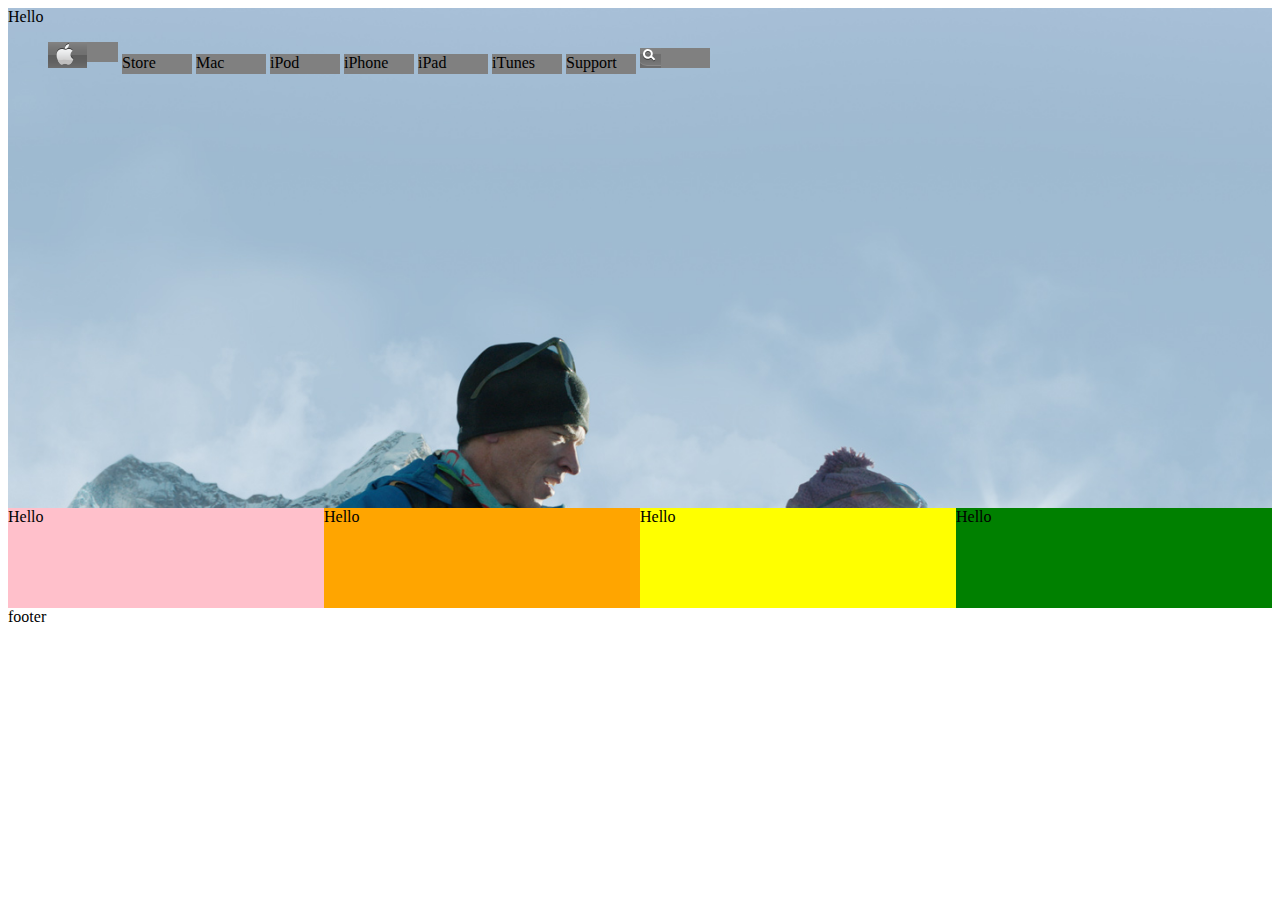
==== index.html @ dc45c8bf "just begun" ====
<!DOCTYPE html>
<html>
<head>
	<meta charset="utf-8">
	<link rel="stylesheet" type="text/css" href="style.css">
	<title>Building-with-backgrounds-and-gradients	</title>
</head>
<body>
<div id="main-body">Hello	
<ul class="menu">
	<li><img src="img/apple.png" alt="apple-img"></li>
	<li>Store</li>
<li>Mac</li>
<li>iPod</li>
<li>iPhone</li>
<li>iPad</li>
<li>iTunes</li>
<li>Support</li>
<li><img src="img/search.png" alt="search-img"></li>

</ul>
</div>

<div class="model1">Hello	</div>
<div class="model2">Hello	</div>
<div class="model3">Hello</div>
<div class="model4">	Hello</div>
<div class="footer">	footer</div>
</body>
</html>
---- style.css ----
body{
	
	/*background-color: white;*/
}

.menu {
	list-style-type:  none;
	
}
.menu li{
	display: inline-block;
	width: 70px;
	height: 20px;
	background-color: grey;
}
#main-body{
width: 100%;
height: 500px;
background-image: url("img/your_verse_hero.jpg");
background-repeat:no-repeat;
background-size: cover;
position: relative;
background-position: center;
}



.model1{
	width: 25%;
	height: 100px;
	background-color: pink;
	float: left;
}
.model2{
	width: 25%;
	height: 100px;
	background-color: orange;
	float: left;
}
.model3{
	width: 25%;
	height: 100px;
	background-color: yellow;
	float: left;
}
.model4{
	width: 25%;
	height: 100px;
	background-color: green;
	float: left;
}
.footer{
	width: 100%;
	height: 100px;
	background-color: black;
}
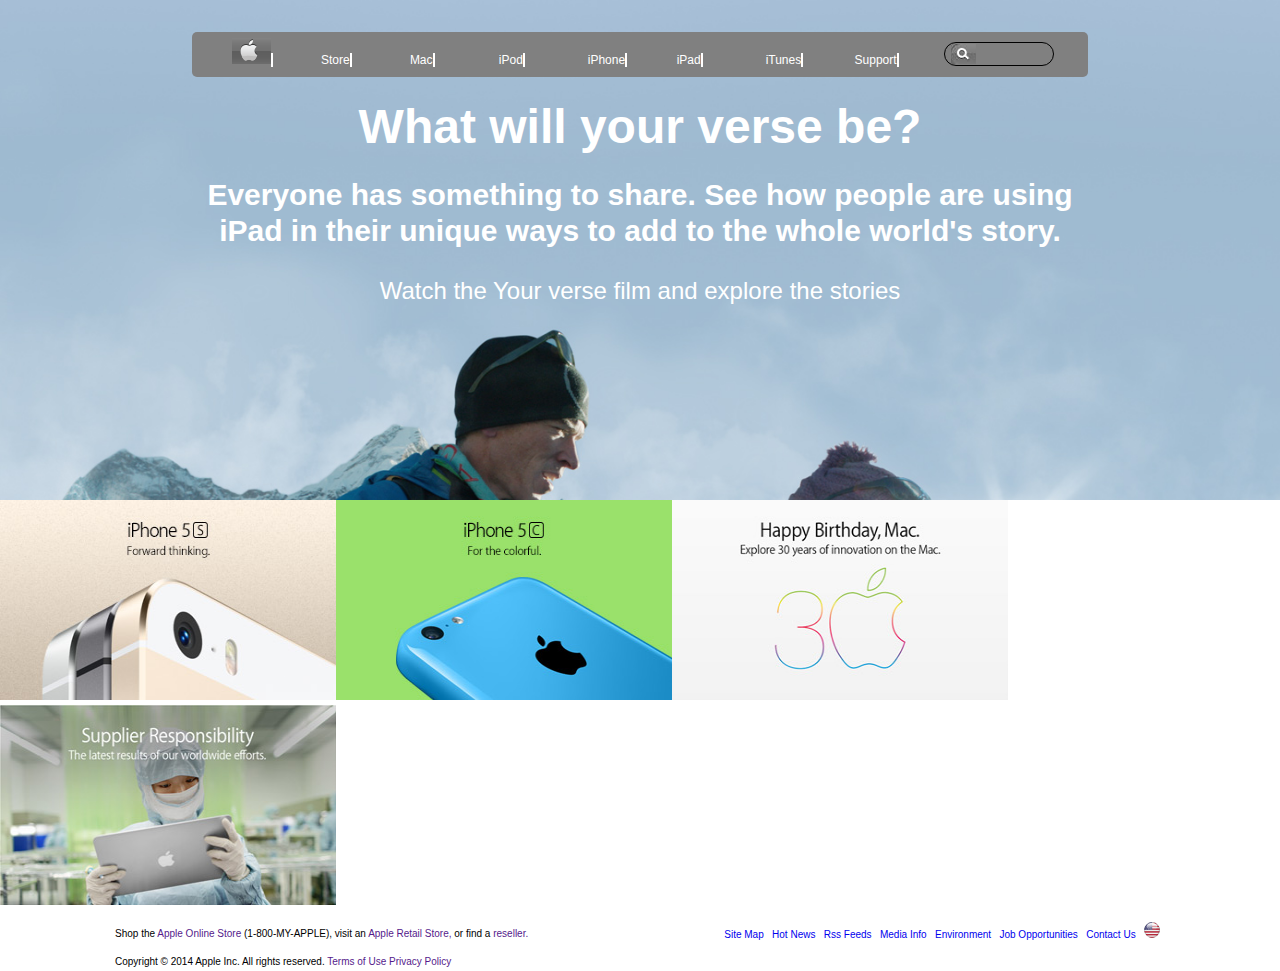
==== commit 382aad34: "edited the footer" ====
--- a/index.html
+++ b/index.html
@@ -1,30 +1,62 @@
 <!DOCTYPE html>
-<html>
+<html lang="en">
 <head>
 	<meta charset="utf-8">
 	<link rel="stylesheet" type="text/css" href="style.css">
-	<title>Building-with-backgrounds-and-gradients	</title>
+	<title>Building-with-backgrounds-and-gradients </title>
 </head>
+
 <body>
-<div id="main-body">Hello	
-<ul class="menu">
-	<li><img src="img/apple.png" alt="apple-img"></li>
-	<li>Store</li>
-<li>Mac</li>
-<li>iPod</li>
-<li>iPhone</li>
-<li>iPad</li>
-<li>iTunes</li>
-<li>Support</li>
-<li><img src="img/search.png" alt="search-img"></li>
+	<div class="main-body">
+		<div class="nav">
+			<ul class="menu">
+				<li><a href="#"><img src="img/apple.png" alt="apple-img"></a></li>
+				<li><a href="#">Store</a></li>
+				<li><a href="#">Mac</a></li>
+				<li><a href="#">iPod</a></li>
+				<li><a href="#">iPhone</a></li>
+				<li><a href="#">iPad</a></li>
+				<li><a href="#">iTunes</a></li>
+				<li><a href="#">Support</a></li>
+				<li><button><img src="img/search1.JPG" alt="search-img"></li></button>
 
-</ul>
-</div>
+			</ul>
+		</div>
+		<div class="header-text">
+			<h1>What will your verse be?</h1>
+			<h2>Everyone has something to share. See how people are using</h2>
+			<h2>iPad in their unique ways to add to the whole world's story.</h2>
+			<p>Watch the Your verse film and explore the stories<p>
+		</div>
+	</div>
+	<div class="model">
+		<div class="model1"><a href="#"><img src="img/iphone5s.jpg" width="336" height="200" alt="iphone5s"></a></div>
+		<div class="model2"><a href="#"><img src="img/iphone5c.jpg" width="336" height="200" alt="iphone5c"></a> </div>
+		<div class="model3"><a href="#"><img src="img/30_years.jpg" width="336" height="200" alt="30 years anniversery"></a></div>
+		<div class="model4"> <a href="#"><img src="img/responsibility.jpg" width="336" height="200" alt="Supplier responsibilty"></a></div>
+	</div>
+	<div class="footer"> 
+		<div class="footer-text">
+			<div class="left">
+				<p>Shop the <a href="">Apple Online Store</a> (1-800-MY-APPLE), visit an <a href="">Apple Retail Store,</a> or find a <a href="">reseller.</a></p>
+			</div>
+			<div class="right">
+				<ul>
+					<li><a href="#">Site Map</a></li>
+					<li><a href="#">Hot News</a></li>
+					<li><a href="#">Rss Feeds</a></li>
+					<li><a href="#">Media Info</a></li>
+					<li><a href="#">Environment</a></li>
+					<li><a href="#">Job Opportunities</a></li>
+					<li><a href="#">Contact Us</a></li>
+					<li class="right-img"><a href="#"><img src="img/usa.png" alt="USA"></a></li>
+				</ul>
+			</div>
+			<div class="bottom">
+				<p>Copyright © 2014 Apple Inc. All rights reserved. <a href="">Terms of Use </a> <a href="">Privacy Policy</a></p>
+			</div>
+		</div>
+	</div>
+</body>
 
-<div class="model1">Hello	</div>
-<div class="model2">Hello	</div>
-<div class="model3">Hello</div>
-<div class="model4">	Hello</div>
-<div class="footer">	footer</div>
-</body>
 </html>--- a/style.css
+++ b/style.css
@@ -1,19 +1,44 @@
 body{
-	
-	/*background-color: white;*/
+	margin: 0;
+	padding: 0;
+	font: 12px/18px "Lucida Grande", "Lucida Sans Unicode", Helvetica, Arial, Verdana, sans-serif;
 }
-
+.nav{
+	margin: 0 15% 0 15%;
+	width: 70%;
+	padding-top: 20px;
+}
 .menu {
 	list-style-type:  none;
-	
+	background-color: grey;
+	border-radius: 5px;
+	height: 45px;
 }
 .menu li{
 	display: inline-block;
-	width: 70px;
+	width: 10%;
 	height: 20px;
+	
+}
+.menu a{
+	text-decoration: none;
+	color: white;
+	border-width: 0 2px 0 0;
+	border-radius: 4px 0 0 4px;
+	border-style: solid;
+	text-align: center;
+}
+.menu button{
+	width: 110px;
 	background-color: grey;
+	margin-top: 10px;
+	border: 1px solid black;
+	border-radius: 15px;
 }
-#main-body{
+.menu button img{
+	float: left;
+}
+.main-body{
 width: 100%;
 height: 500px;
 background-image: url("img/your_verse_hero.jpg");
@@ -23,34 +48,60 @@
 background-position: center;
 }
 
-
-
-.model1{
-	width: 25%;
-	height: 100px;
-	background-color: pink;
-	float: left;
+.header-text{
+	text-align: center;
+	color:white;
+	font-size: 24px;
+    line-height: 36px;
 }
-.model2{
-	width: 25%;
-	height: 100px;
-	background-color: orange;
-	float: left;
+.header-text h2{
+	font-size: 30px;
+	font-style: normal;
+	margin: 0! important;
 }
-.model3{
-	width: 25%;
-	height: 100px;
-	background-color: yellow;
-	float: left;
-}
-.model4{
-	width: 25%;
-	height: 100px;
-	background-color: green;
+.model1, .model2, .model3, .model4{	
 	float: left;
 }
 .footer{
+	clear: left;
 	width: 100%;
-	height: 100px;
-	background-color: black;
+	height: 50px;
+	background-color: white;
+}
+.footer-text{
+	margin: 0 auto;
+    max-width: 1050px;
+}
+.left{
+	float: left;
+    clear: both;
+    width: 49%;
+	text-align: left;
+	font-size: 10px;
+	margin-top:5px;
+}
+.left a{
+	text-decoration: none;
+}
+.right {
+    float: right;
+    width: 51%;
+    text-align: right;
+}
+.right li{
+	list-style: none;
+	display: inline;
+	margin-right: 5px;
+}
+
+.right a{
+	text-decoration: none;
+	font-size: 10px;
+}
+.bottom{
+	font-size: 10px;
+	margin-bottom: 20px;
+}
+.bottom a{
+	text-decoration: none;
 }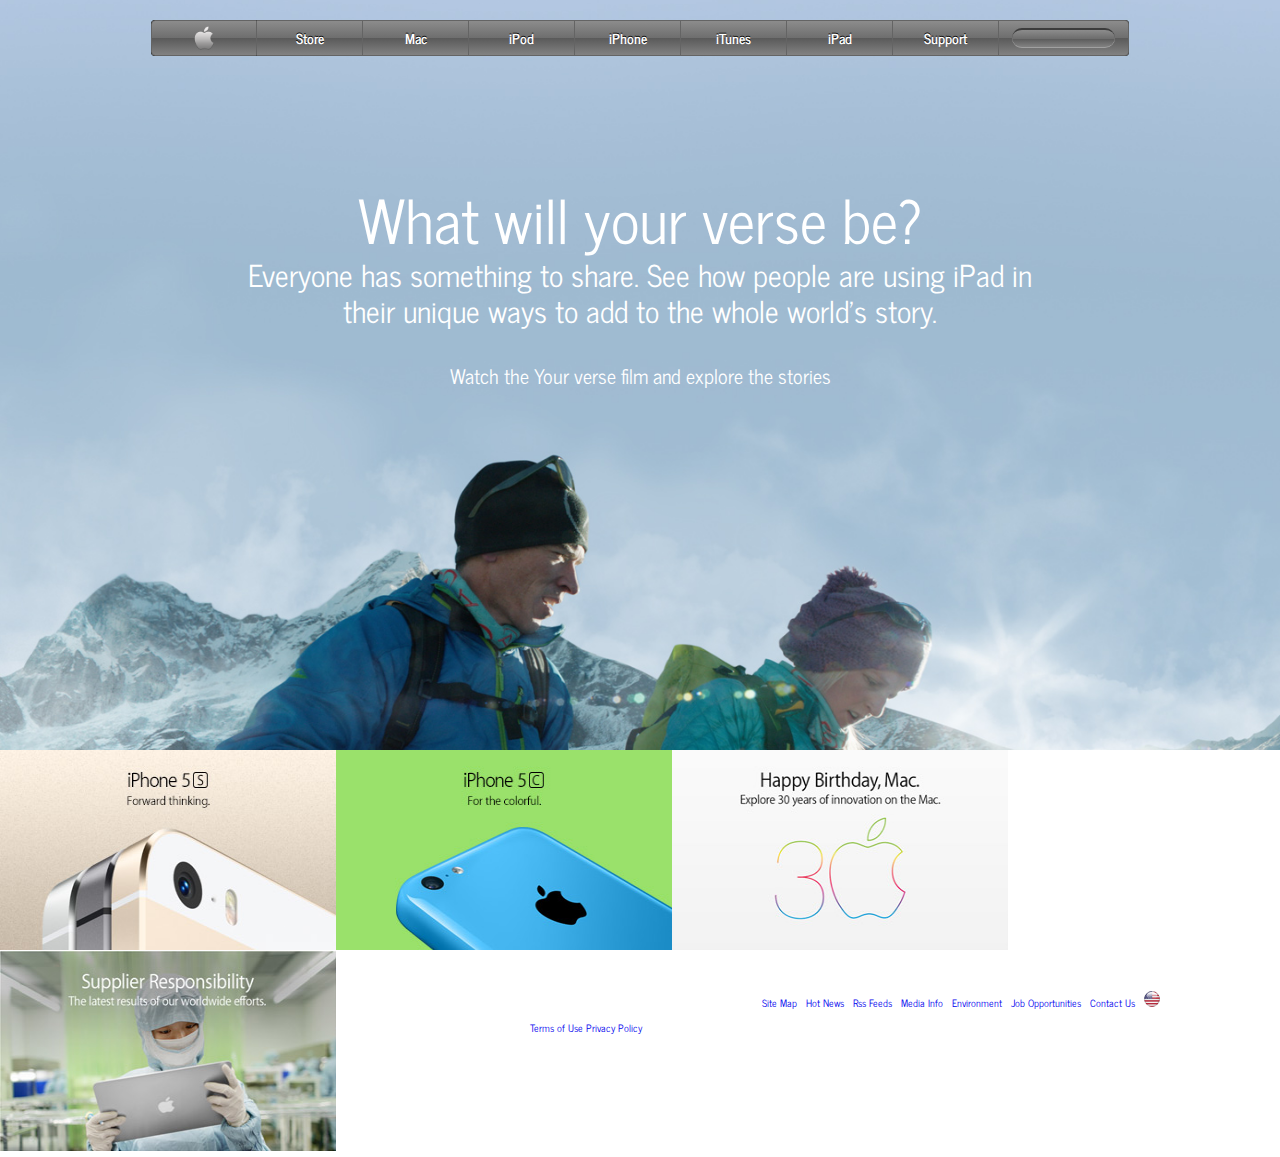
==== commit e1367532: "completed" ====
--- a/index.html
+++ b/index.html
@@ -2,33 +2,38 @@
 <html lang="en">
 <head>
 	<meta charset="utf-8">
+	<link rel="stylesheet" type="text/css" href="reset.css">
+	<link href="https://fonts.googleapis.com/css?family=News+Cycle" rel="stylesheet">
 	<link rel="stylesheet" type="text/css" href="style.css">
+
 	<title>Building-with-backgrounds-and-gradients </title>
 </head>
 
 <body>
-	<div class="main-body">
-		<div class="nav">
-			<ul class="menu">
-				<li><a href="#"><img src="img/apple.png" alt="apple-img"></a></li>
-				<li><a href="#">Store</a></li>
-				<li><a href="#">Mac</a></li>
-				<li><a href="#">iPod</a></li>
-				<li><a href="#">iPhone</a></li>
-				<li><a href="#">iPad</a></li>
-				<li><a href="#">iTunes</a></li>
-				<li><a href="#">Support</a></li>
-				<li><button><img src="img/search1.JPG" alt="search-img"></li></button>
+	<div class="container">
+	 <div class="main-body">
+		<div id="header">
+		<ul>
+          <li><img src="img/logo.png"></li>
+          <li><span>Store</span></li>
+          <li><span>Mac</span></li>
+          <li><span>iPod</span></li>
+          <li><span>iPhone</span></li>
+          <li><span>iTunes</span></li>
+          <li><span>iPad</span></li>
+          <li><span>Support</span></li>
+          <li><input type="search" name="search" ></li>
+        </ul>
+        </div>
+		<div class="header-text">
 
-			</ul>
-		</div>
-		<div class="header-text">
 			<h1>What will your verse be?</h1>
-			<h2>Everyone has something to share. See how people are using</h2>
-			<h2>iPad in their unique ways to add to the whole world's story.</h2>
-			<p>Watch the Your verse film and explore the stories<p>
+			<h2 >Everyone has something to share. See how people are using
+			 iPad in their unique ways to add to the whole world's story.</h2>
+			<h3 >Watch the Your verse film and explore the stories</h3>
 		</div>
 	</div>
+
 	<div class="model">
 		<div class="model1"><a href="#"><img src="img/iphone5s.jpg" width="336" height="200" alt="iphone5s"></a></div>
 		<div class="model2"><a href="#"><img src="img/iphone5c.jpg" width="336" height="200" alt="iphone5c"></a> </div>
@@ -38,7 +43,8 @@
 	<div class="footer"> 
 		<div class="footer-text">
 			<div class="left">
-				<p>Shop the <a href="">Apple Online Store</a> (1-800-MY-APPLE), visit an <a href="">Apple Retail Store,</a> or find a <a href="">reseller.</a></p>
+				<h5>Shop the Apple Online Store (1-800-MY-APPLE), visit an Apple Retail Store, or find a reseller.</h5>
+				<!--<p>Shop the <a href="#">Apple Online Store</a> (1-800-MY-APPLE), visit an <a href="#">Apple Retail Store,</a> or find a <a href="#">reseller.</a></p>-->
 			</div>
 			<div class="right">
 				<ul>
@@ -53,10 +59,12 @@
 				</ul>
 			</div>
 			<div class="bottom">
-				<p>Copyright © 2014 Apple Inc. All rights reserved. <a href="">Terms of Use </a> <a href="">Privacy Policy</a></p>
+				<p>Copyright © 2014 Apple Inc. All rights reserved. <a href="#">Terms of Use </a> <a href="#">Privacy Policy</a></p>
 			</div>
+			
 		</div>
 	</div>
+</div>
 </body>
 
 </html>--- a/style.css
+++ b/style.css
@@ -1,69 +1,149 @@
-body{
-	margin: 0;
-	padding: 0;
-	font: 12px/18px "Lucida Grande", "Lucida Sans Unicode", Helvetica, Arial, Verdana, sans-serif;
+
+* {
+    box-sizing: border-box;
 }
-.nav{
-	margin: 0 15% 0 15%;
-	width: 70%;
-	padding-top: 20px;
+
+body {
+        position: relative;
+        width: 100%;
+        min-width: 1000px;
+        /*font: 12px/18px "Lucida Grande", "Lucida Sans Unicode", Helvetica, Arial, Verdana, sans-serif;
+*/
+        font-family: "news cycle";
+        color: #fff;
+} 
+a {
+    text-decoration: none;
 }
-.menu {
-	list-style-type:  none;
-	background-color: grey;
-	border-radius: 5px;
-	height: 45px;
+
+.container{
+    width: 100%;
+    margin:0 auto; 
+}  
+
+#header {
+    position: absolute;
+    top: 20px;
+    left: 0;
+    right: 0;
+    display: flex;
+    justify-content: center;
+  }
+  
+  #header ul {
+    display: flex;
+    flex-flow: row;
+    background-color:#000;
+    border-radius: 4px;
+  }
+  
+  #header li {
+    display: flex;
+    justify-content: center;
+    align-items: center;
+    width: 106px;
+    height: 36px;
+    font-size: 14px;
+    font-weight: bold;
+    text-shadow: 0 -1px black;
+    background: linear-gradient(rgb(140,140,140), rgb(110,110,110) 50%, rgb(90,90,90) 51%, rgb(130,130,130));
+    border: 1px solid rgb(100,100,100);
+    border-left: none;
+  }
+  
+  #header li:hover {
+    opacity:0.7;
+  }
+  
+  #header li:first-of-type {
+    border-radius: 4px 0 0 4px;
+    border-left: 1px solid rgb(100,100,100);
+  }
+  
+  #header li:last-of-type {
+    width: 130px;
+    border: 1px solid rgb(100,100,100);
+    border-left: none;
+    border-radius: 0 4px 4px 0;
+  }
+  
+  #header li:last-of-type:hover {
+    opacity: 1;
+  }
+ 
+ img[src$="logo.png"] {
+    height: 70%;
+  }
+input[name="search"] {
+    width: 80%;
+    color: #fff;
+    border: none;
+    border-radius: 12px;
+    border-top: 2px solid rgb(60,60,60);
+    border-bottom: 1px solid rgb(160,160,160);
+    background: linear-gradient(rgb(140,140,140), rgb(110,110,110) 50%, rgb(90,90,90) 51%, rgb(130,130,130));
+    outline: none;
+  }
+  ::placeholder {
+    padding: 5px;
+    color: #fff;
+    font-weight: bold;
+  }
+.main-body{
+width: 100%;
+height: 750px;
+background-image: url("img/your_verse_hero.jpg");
+background-repeat:no-repeat;
+background-size: 100%;
+position: relative;
+background-position: center;
+padding: 0px 0px 10px 0px;
+margin-top: 0px;
+padding-bottom: 500px;
+
 }
-.menu li{
-	display: inline-block;
-	width: 10%;
-	height: 20px;
+.header-text{
+position: absolute;
+top: 200px;
+width: 100%;
+	text-align: center;
+	color:white;
+	font-size: 44px;
+    line-height: 36px;
+    font-weight: 5px;
+
+}
+h1 {
+	font-size: 60px;
+	font-weight: 100px;
 	
-}
-.menu a{
-	text-decoration: none;
-	color: white;
-	border-width: 0 2px 0 0;
-	border-radius: 4px 0 0 4px;
-	border-style: solid;
 	text-align: center;
 }
-.menu button{
-	width: 110px;
-	background-color: grey;
-	margin-top: 10px;
-	border: 1px solid black;
-	border-radius: 15px;
+h2{
+	width: 65%;
+	margin: 20px auto;
+    text-align: center;
+    font-size: 30px;
+    font-weight: 300;
+    
 }
-.menu button img{
-	float: left;
-}
-.main-body{
-width: 100%;
-height: 500px;
-background-image: url("img/your_verse_hero.jpg");
-background-repeat:no-repeat;
-background-size: cover;
-position: relative;
-background-position: center;
+h3{
+	margin: 1.5em;
+    font-size: 20px;
+    font-weight: 200;
+    text-align: center;
 }
 
-.header-text{
-	text-align: center;
-	color:white;
-	font-size: 24px;
-    line-height: 36px;
-}
-.header-text h2{
-	font-size: 30px;
-	font-style: normal;
-	margin: 0! important;
+.header{
+	margin-top: 100px;
 }
 .model1, .model2, .model3, .model4{	
 	float: left;
 }
+
+
 .footer{
-	clear: left;
+	/*clear: left;*/
 	width: 100%;
 	height: 50px;
 	background-color: white;
@@ -74,19 +154,23 @@
 }
 .left{
 	float: left;
-    clear: both;
+    /*clear: both;*/
     width: 49%;
 	text-align: left;
 	font-size: 10px;
-	margin-top:5px;
+	margin-top:15px;
 }
 .left a{
 	text-decoration: none;
+}
+h5{
+	font-size: 10px;
 }
 .right {
     float: right;
     width: 51%;
     text-align: right;
+    	margin-top:15px;
 }
 .right li{
 	list-style: none;
@@ -101,7 +185,14 @@
 .bottom{
 	font-size: 10px;
 	margin-bottom: 20px;
+		margin-top:15px;
+		float: left;
+
 }
 .bottom a{
 	text-decoration: none;
+	font-size: 10px;
+}
+.bottom p{
+font-size: 10px !important;
 }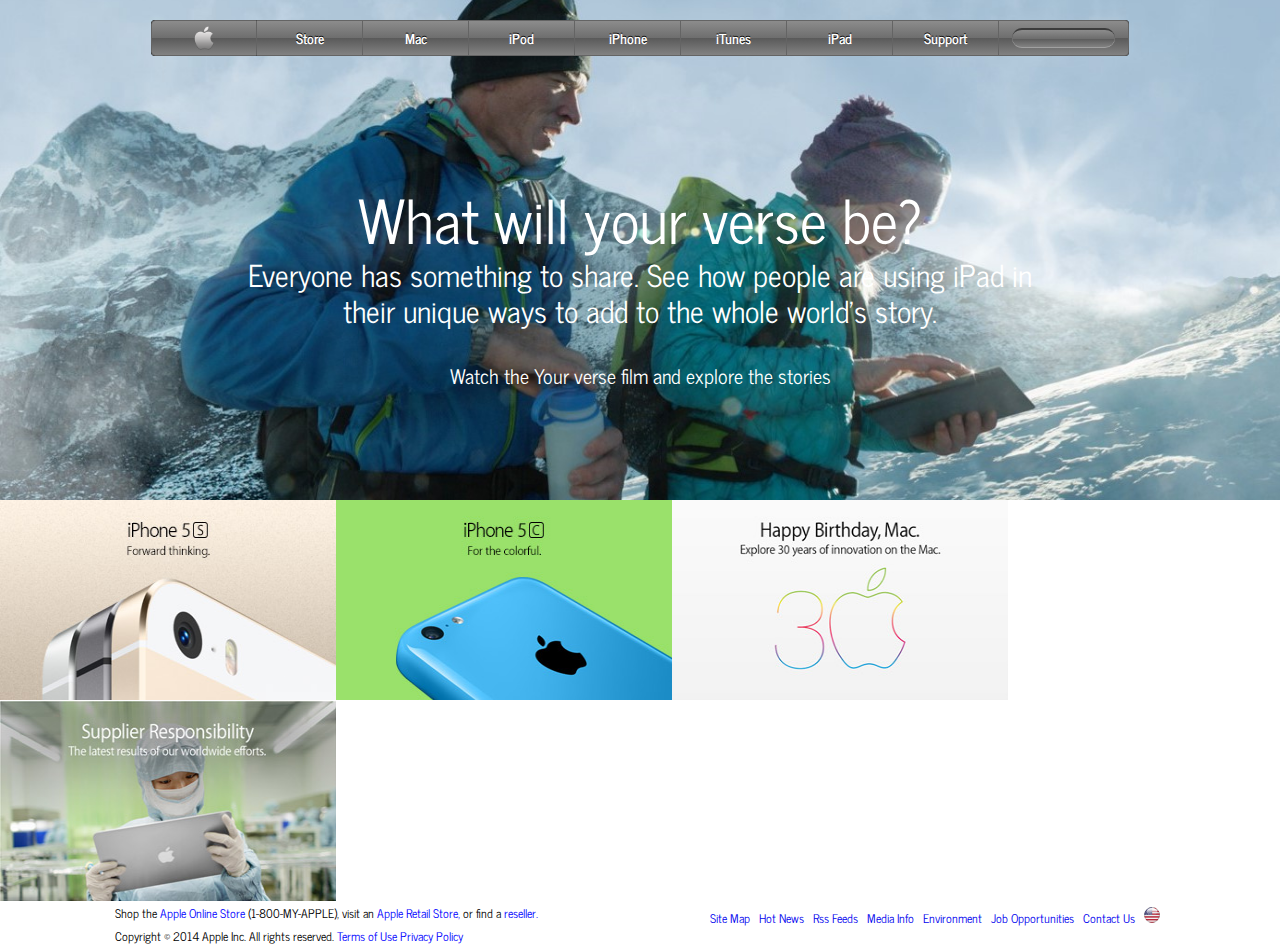
==== commit b52e43bc: "Finished" ====
--- a/index.html
+++ b/index.html
@@ -30,7 +30,7 @@
 			<h1>What will your verse be?</h1>
 			<h2 >Everyone has something to share. See how people are using
 			 iPad in their unique ways to add to the whole world's story.</h2>
-			<h3 >Watch the Your verse film and explore the stories</h3>
+			<h3 ><a href="#">Watch the Your verse film and explore the stories</a></h3>
 		</div>
 	</div>
 
@@ -40,11 +40,12 @@
 		<div class="model3"><a href="#"><img src="img/30_years.jpg" width="336" height="200" alt="30 years anniversery"></a></div>
 		<div class="model4"> <a href="#"><img src="img/responsibility.jpg" width="336" height="200" alt="Supplier responsibilty"></a></div>
 	</div>
+
 	<div class="footer"> 
 		<div class="footer-text">
+			<div>
 			<div class="left">
-				<h5>Shop the Apple Online Store (1-800-MY-APPLE), visit an Apple Retail Store, or find a reseller.</h5>
-				<!--<p>Shop the <a href="#">Apple Online Store</a> (1-800-MY-APPLE), visit an <a href="#">Apple Retail Store,</a> or find a <a href="#">reseller.</a></p>-->
+				<p>Shop the <a href="">Apple Online Store</a> (1-800-MY-APPLE), visit an <a href="">Apple Retail Store,</a> or find a <a href="">reseller.</a></p>
 			</div>
 			<div class="right">
 				<ul>
@@ -58,10 +59,10 @@
 					<li class="right-img"><a href="#"><img src="img/usa.png" alt="USA"></a></li>
 				</ul>
 			</div>
+		</div>
 			<div class="bottom">
-				<p>Copyright © 2014 Apple Inc. All rights reserved. <a href="#">Terms of Use </a> <a href="#">Privacy Policy</a></p>
+				<p>Copyright © 2014 Apple Inc. All rights reserved. <a href="">Terms of Use </a> <a href="">Privacy Policy</a></p>
 			</div>
-			
 		</div>
 	</div>
 </div>
--- a/style.css
+++ b/style.css
@@ -91,8 +91,7 @@
   }
 .main-body{
 width: 100%;
-height: 750px;
-background-image: url("img/your_verse_hero.jpg");
+background-image: url("img/hero.jpg");
 background-repeat:no-repeat;
 background-size: 100%;
 position: relative;
@@ -133,7 +132,13 @@
     font-weight: 200;
     text-align: center;
 }
-
+h3 a{
+	color: white;
+	text-decoration: none;
+}
+h3 a:hover{
+	text-decoration: underline;
+}
 .header{
 	margin-top: 100px;
 }
@@ -143,7 +148,8 @@
 
 
 .footer{
-	/*clear: left;*/
+	color: black;
+	clear: left;
 	width: 100%;
 	height: 50px;
 	background-color: white;
@@ -153,24 +159,22 @@
     max-width: 1050px;
 }
 .left{
+	clear: both;
 	float: left;
-    /*clear: both;*/
     width: 49%;
 	text-align: left;
-	font-size: 10px;
-	margin-top:15px;
+	font-size: 12px;
+	margin-top:5px;
 }
 .left a{
 	text-decoration: none;
-}
-h5{
-	font-size: 10px;
+	color: blue;
 }
 .right {
     float: right;
     width: 51%;
-    text-align: right;
-    	margin-top:15px;
+	text-align: right;
+	margin-top:5px;
 }
 .right li{
 	list-style: none;
@@ -180,19 +184,15 @@
 
 .right a{
 	text-decoration: none;
-	font-size: 10px;
+	font-size: 12px;
 }
 .bottom{
-	font-size: 10px;
+	clear: both;
+	line-height: 2;
+	font-size: 12px;
 	margin-bottom: 20px;
-		margin-top:15px;
-		float: left;
-
 }
 .bottom a{
 	text-decoration: none;
-	font-size: 10px;
-}
-.bottom p{
-font-size: 10px !important;
+	color: blue;
 }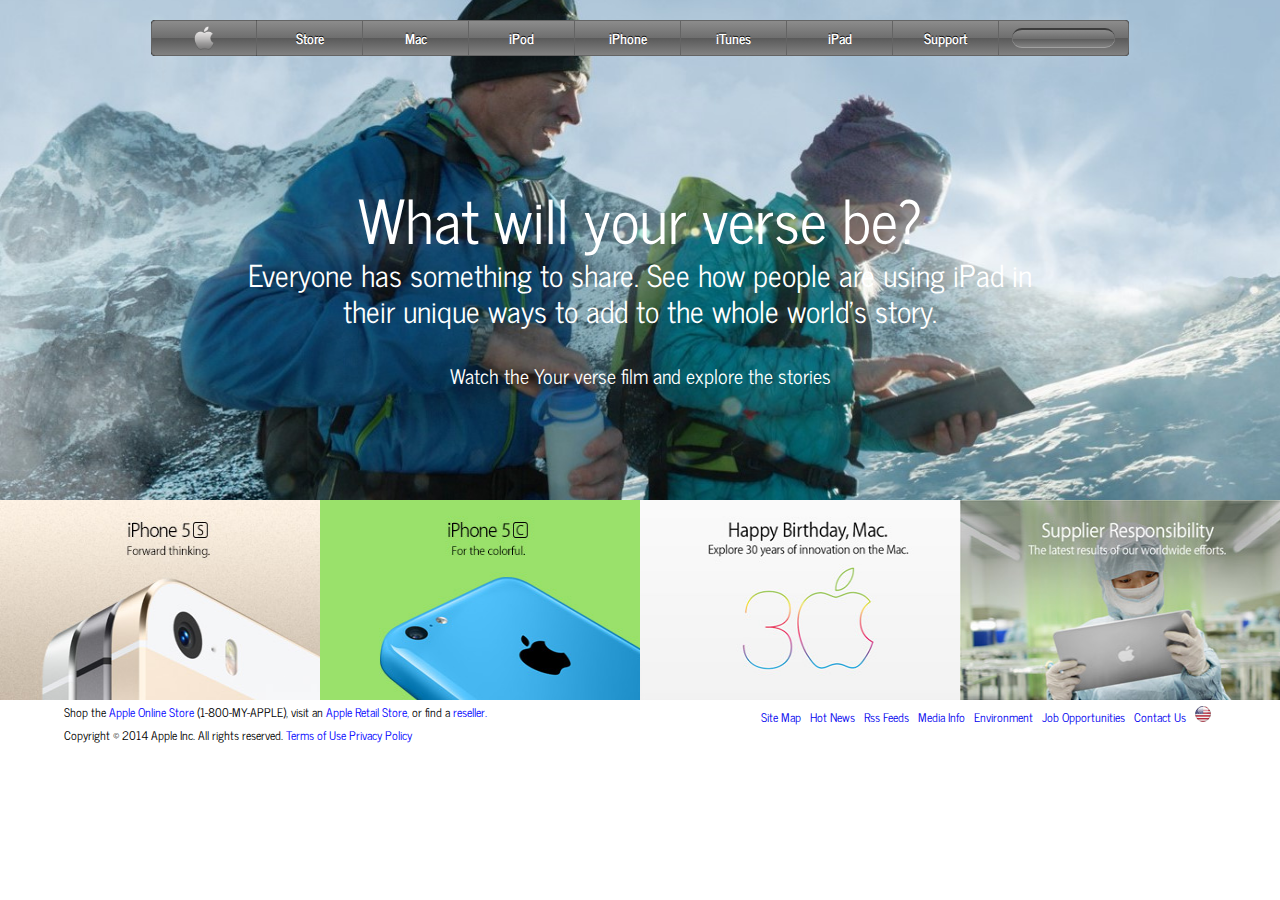
==== commit f784d03a: "corrected comments" ====
--- a/index.html
+++ b/index.html
@@ -2,9 +2,9 @@
 <html lang="en">
 <head>
 	<meta charset="utf-8">
-	<link rel="stylesheet" type="text/css" href="reset.css">
+	<link rel="stylesheet" type="text/css" href="css/assets/reset.css">
 	<link href="https://fonts.googleapis.com/css?family=News+Cycle" rel="stylesheet">
-	<link rel="stylesheet" type="text/css" href="style.css">
+	<link rel="stylesheet" type="text/css" href="css/assets/style.css">
 
 	<title>Building-with-backgrounds-and-gradients </title>
 </head>
@@ -14,7 +14,7 @@
 	 <div class="main-body">
 		<div id="header">
 		<ul>
-          <li><img src="img/logo.png"></li>
+          <li><img src="img/logo.png" alt="Logo"></li>
           <li><span>Store</span></li>
           <li><span>Mac</span></li>
           <li><span>iPod</span></li>
--- a/css/assets/style.css
+++ b/css/assets/style.css
@@ -0,0 +1,202 @@
+
+* {
+    box-sizing: border-box;
+}
+
+body {
+        position: relative;
+        width: 100%;
+        min-width: 1000px;
+        /*font: 12px/18px "Lucida Grande", "Lucida Sans Unicode", Helvetica, Arial, Verdana, sans-serif;
+*/
+        font-family: "news cycle";
+        color: #fff;
+} 
+a {
+    text-decoration: none;
+}
+
+.container{
+    width: 100%;
+    margin:0 auto; 
+}  
+
+#header {
+    position: absolute;
+    top: 20px;
+    left: 0;
+    right: 0;
+    display: flex;
+    justify-content: center;
+  }
+  
+  #header ul {
+    display: flex;
+    flex-flow: row;
+    background-color:#000;
+    border-radius: 4px;
+  }
+  
+  #header li {
+    display: flex;
+    justify-content: center;
+    align-items: center;
+    width: 106px;
+    height: 36px;
+    font-size: 14px;
+    font-weight: bold;
+    text-shadow: 0 -1px black;
+    background: linear-gradient(rgb(140,140,140), rgb(110,110,110) 50%, rgb(90,90,90) 51%, rgb(130,130,130));
+    border: 1px solid rgb(100,100,100);
+    border-left: none;
+  }
+  
+  #header li:hover {
+    opacity:0.7;
+  }
+  
+  #header li:first-of-type {
+    border-radius: 4px 0 0 4px;
+    border-left: 1px solid rgb(100,100,100);
+  }
+  
+  #header li:last-of-type {
+    width: 130px;
+    border: 1px solid rgb(100,100,100);
+    border-left: none;
+    border-radius: 0 4px 4px 0;
+  }
+  
+  #header li:last-of-type:hover {
+    opacity: 1;
+  }
+ 
+ img[src$="logo.png"] {
+    height: 70%;
+  }
+input[name="search"] {
+    width: 80%;
+    color: #fff;
+    border: none;
+    border-radius: 12px;
+    border-top: 2px solid rgb(60,60,60);
+    border-bottom: 1px solid rgb(160,160,160);
+    background: linear-gradient(rgb(140,140,140), rgb(110,110,110) 50%, rgb(90,90,90) 51%, rgb(130,130,130));
+    outline: none;
+  }
+  ::placeholder {
+    padding: 5px;
+    color: #fff;
+    font-weight: bold;
+  }
+.main-body{
+width: 100%;
+background-image: url("../../img/hero.jpg");
+background-repeat:no-repeat;
+background-size: 100%;
+position: relative;
+background-position: center;
+padding: 0px 0px 10px 0px;
+margin-top: 0px;
+padding-bottom: 500px;
+
+}
+.header-text{
+position: absolute;
+top: 200px;
+width: 100%;
+	text-align: center;
+	color:white;
+	font-size: 44px;
+    line-height: 36px;
+    font-weight: 5px;
+
+}
+h1 {
+	font-size: 60px;
+	font-weight: 100px;
+	
+	text-align: center;
+}
+h2{
+	width: 65%;
+	margin: 20px auto;
+    text-align: center;
+    font-size: 30px;
+    font-weight: 300;
+    
+}
+h3{
+	margin: 1.5em;
+    font-size: 20px;
+    font-weight: 200;
+    text-align: center;
+}
+h3 a{
+	color: white;
+	text-decoration: none;
+}
+h3 a:hover{
+	text-decoration: underline;
+}
+.header{
+	margin-top: 100px;
+}
+.model1, .model2, .model3, .model4{	
+  float: left;
+  width: 25%;
+}
+
+
+.footer{
+	color: black;
+	clear: left;
+	width: 100%;
+	height: 50px;
+	background-color: white;
+}
+.footer-text{
+	margin: 0 auto;
+  /* max-width: 1050px; */
+}
+.left{
+	clear: both;
+	float: left;
+  width: 49%;
+	text-align: left;
+	font-size: 12px;
+  margin-top:5px;
+  padding-left: 5%;
+}
+.left a{
+	text-decoration: none;
+	color: blue;
+}
+.right {
+    float: right;
+    width: 51%;
+	text-align: right;
+  margin-top:5px;
+  padding-right: 5%;
+}
+.right li{
+	list-style: none;
+	display: inline;
+	margin-right: 5px;
+}
+
+.right a{
+	text-decoration: none;
+	font-size: 12px;
+}
+.bottom{
+	clear: both;
+	line-height: 2;
+	font-size: 12px;
+  margin-bottom: 20px;
+  padding-left: 5%;
+}
+.bottom a{
+	text-decoration: none;
+	color: blue;
+}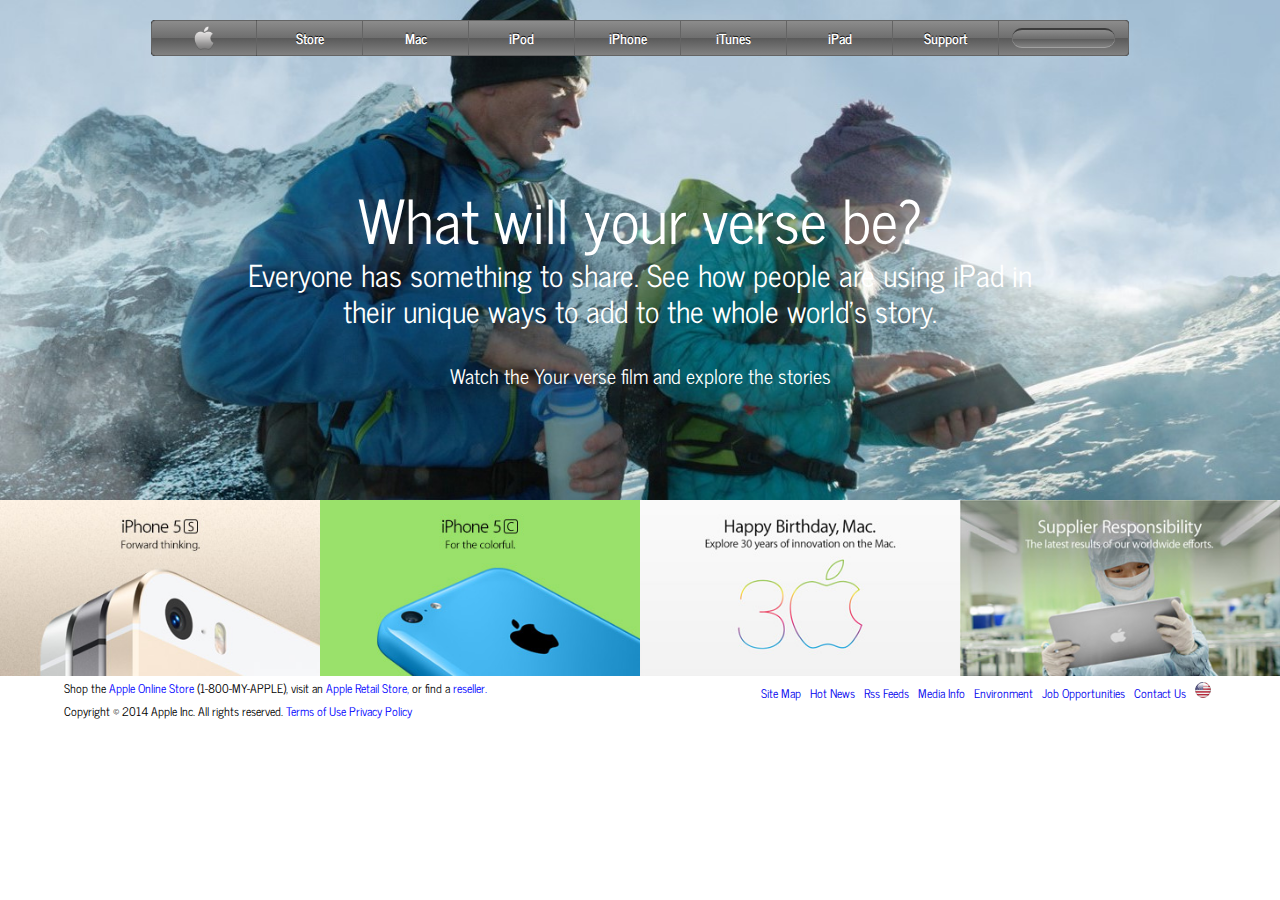
==== commit b1a0b497: "corrected comments" ====
--- a/index.html
+++ b/index.html
@@ -14,7 +14,7 @@
 	 <div class="main-body">
 		<div id="header">
 		<ul>
-          <li><img src="img/logo.png" alt="Logo"></li>
+          <li><img src="css/assets/img/logo.png" alt="Logo"></li>
           <li><span>Store</span></li>
           <li><span>Mac</span></li>
           <li><span>iPod</span></li>
@@ -35,10 +35,10 @@
 	</div>
 
 	<div class="model">
-		<div class="model1"><a href="#"><img src="img/iphone5s.jpg" width="336" height="200" alt="iphone5s"></a></div>
-		<div class="model2"><a href="#"><img src="img/iphone5c.jpg" width="336" height="200" alt="iphone5c"></a> </div>
-		<div class="model3"><a href="#"><img src="img/30_years.jpg" width="336" height="200" alt="30 years anniversery"></a></div>
-		<div class="model4"> <a href="#"><img src="img/responsibility.jpg" width="336" height="200" alt="Supplier responsibilty"></a></div>
+		<div class="model1"><a href="#"><img src="css/assets/img/iphone5s.jpg" alt="iphone5s"></a></div>
+		<div class="model2"><a href="#"><img src="css/assets/img/iphone5c.jpg"  alt="iphone5c"></a> </div>
+		<div class="model3"><a href="#"><img src="css/assets/img/30_years.jpg"  alt="30 years anniversery"></a></div>
+		<div class="model4"> <a href="#"><img src="css/assets/img/responsibility.jpg" alt="Supplier responsibilty"></a></div>
 	</div>
 
 	<div class="footer"> 
@@ -56,7 +56,7 @@
 					<li><a href="#">Environment</a></li>
 					<li><a href="#">Job Opportunities</a></li>
 					<li><a href="#">Contact Us</a></li>
-					<li class="right-img"><a href="#"><img src="img/usa.png" alt="USA"></a></li>
+					<li class="right-img"><a href="#"><img src="css/assets/img/usa.png" alt="USA"></a></li>
 				</ul>
 			</div>
 		</div>
--- a/css/assets/style.css
+++ b/css/assets/style.css
@@ -6,6 +6,7 @@
 body {
         position: relative;
         width: 100%;
+        height: 100%;
         min-width: 1000px;
         /*font: 12px/18px "Lucida Grande", "Lucida Sans Unicode", Helvetica, Arial, Verdana, sans-serif;
 */
@@ -91,15 +92,14 @@
   }
 .main-body{
 width: 100%;
-background-image: url("../../img/hero.jpg");
+background-image: url("img/hero.jpg");
 background-repeat:no-repeat;
-background-size: 100%;
+background-size: 100% 100%;
 position: relative;
 background-position: center;
 padding: 0px 0px 10px 0px;
 margin-top: 0px;
-padding-bottom: 500px;
-
+height: 500px;
 }
 .header-text{
 position: absolute;
@@ -146,8 +146,10 @@
   float: left;
   width: 25%;
 }
-
-
+.model img{
+  width: 100%;
+  height: auto;
+}
 .footer{
 	color: black;
 	clear: left;
@@ -199,4 +201,14 @@
 .bottom a{
 	text-decoration: none;
 	color: blue;
+}
+@media only screen and (max-width: 1380px){
+  .main-body{
+    height: 500px;
+  }
+}
+@media only screen and (min-width: 1381px){
+  .main-body{
+    height: 1000px;
+  }
 }